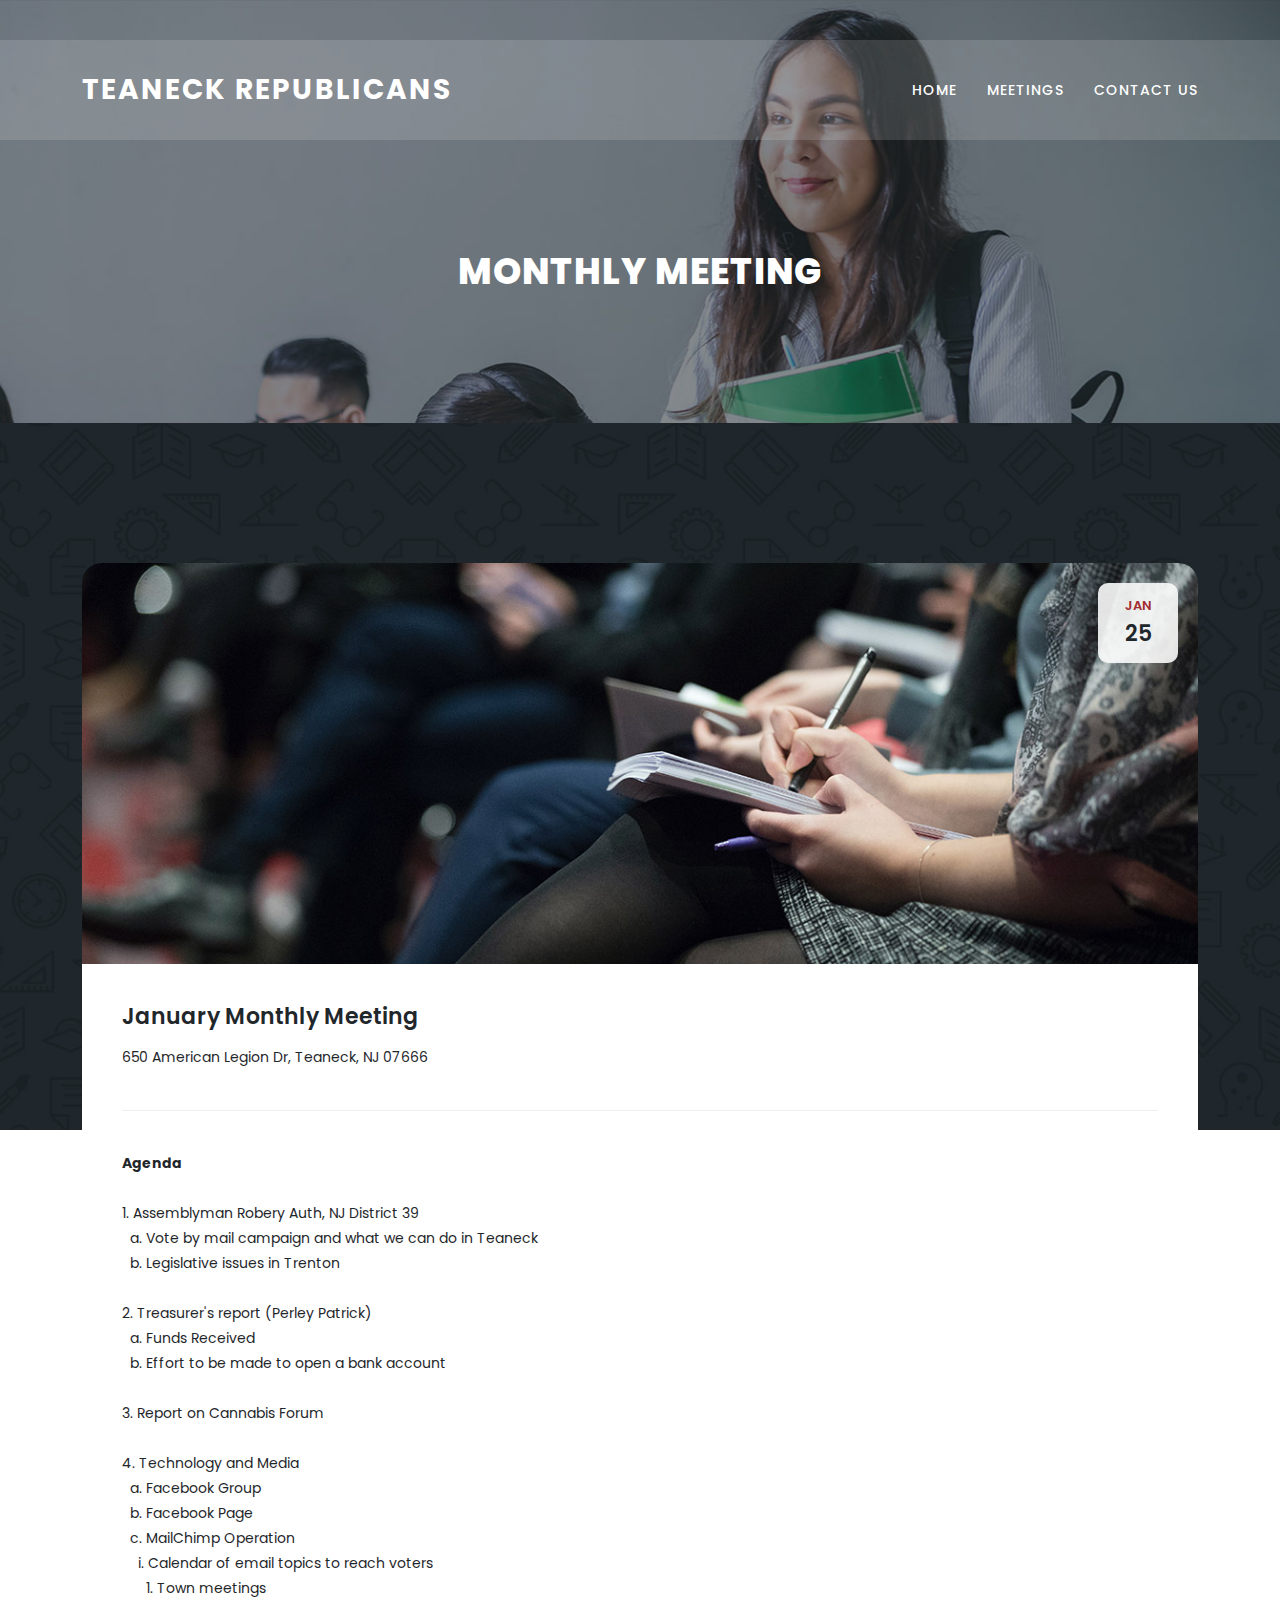
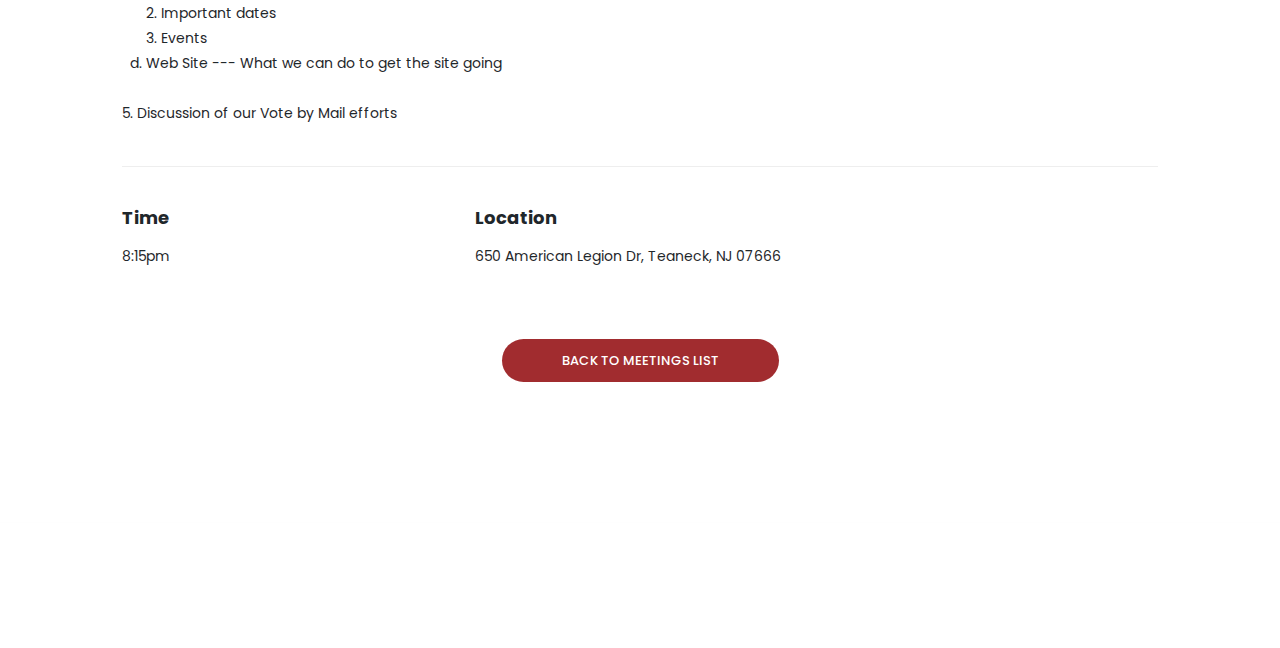
==== meeting-details.html @ bc79cfea "Base Meeting Website - missed files" ====
<!DOCTYPE html>
<html lang="en">

<head>

  <meta charset="utf-8">
  <meta name="viewport" content="width=device-width, initial-scale=1, shrink-to-fit=no">
  <meta name="description" content="">
  <meta name="author" content="Teaneck Republicans">
  <link href="https://fonts.googleapis.com/css?family=Poppins:100,200,300,400,500,600,700,800,900" rel="stylesheet">

  <title>Monthly Meeting - Teaneck Republicans</title>
  <link rel="icon" type="image/x-icon" href="assets/images/favicon.ico">
  <!-- Bootstrap core CSS -->
  <link href="vendor/bootstrap/css/bootstrap.min.css" rel="stylesheet">


  <!-- Additional CSS Files -->
  <link rel="stylesheet" href="assets/css/fontawesome.css">
  <link rel="stylesheet" href="assets/css/templatemo-edu-meeting.css">
  <link rel="stylesheet" href="assets/css/owl.css">
  <link rel="stylesheet" href="assets/css/lightbox.css">
  <!--

TemplateMo 569 Edu Meeting

https://templatemo.com/tm-569-edu-meeting

-->
</head>

<body>

    <!-- ***** Header Area Start ***** -->
    <header class="header-area header-sticky">
      <div class="container">
          <div class="row">
              <div class="col-12">
                  <nav class="main-nav">
                      <!-- ***** Logo Start ***** -->
                      <a href="index.html" class="logo">
                          Teaneck Republicans
                      </a>
                      <!-- ***** Logo End ***** -->
                      <!-- ***** Menu Start ***** -->
                      <ul class="nav">
                        <li><a href="index.html">Home</a></li>
                        <li><a href="meetings.html">Meetings</a></li>
                          <!-- <li class="scroll-to-section"><a href="#apply">Apply Now</a></li> -->
                          <!-- <li class="has-sub">
                              <a href="javascript:void(0)">Pages</a>
                              <ul class="sub-menu">
                                  <li><a href="meetings.html">Upcoming Meetings</a></li>
                                  <li><a href="meeting-details.html">Meeting Details</a></li>
                              </ul>
                          </li> -->
                          <!-- <li class="scroll-to-section"><a href="#courses">Courses</a></li>  -->
                          <li><a href="index.html#contact">Contact Us</a></li> 
                      </ul>        
                      <a class='menu-trigger'>
                          <span>Menu</span>
                      </a>
                      <!-- ***** Menu End ***** -->
                  </nav>
              </div>
          </div>
      </div>
  </header>
  <!-- ***** Header Area End ***** -->

  <section class="heading-page header-text" id="top">
    <div class="container">
      <div class="row">
        <div class="col-lg-12">
          <!-- <h6>Get all details</h6> -->
          <h2>Monthly Meeting</h2>
        </div>
      </div>
    </div>
  </section>

  <section class="meetings-page" id="meetings">
    <div class="container">
      <div class="row">
        <div class="col-lg-12">
          <div class="row">
            <div class="col-lg-12">
              <div class="meeting-single-item">
                <div class="thumb">
                  <!-- <div class="price">
                    <span>$14.00</span>
                  </div> -->
                  <div class="date">
                    <h6>Jan <span>25</span></h6>
                  </div>
                  <a href="meeting-details.html"><img src="assets/images/single-meeting.jpg" alt=""></a>
                </div>
                <div class="down-content">
                  <a href="meeting-details.html">
                    <h4>January Monthly Meeting</h4>
                  </a>
                  <p>650 American Legion Dr, Teaneck, NJ 07666</p>
                  <p class="description">
                    <b>Agenda</b>
                    <br/>
                    <br/>1. Assemblyman Robery Auth, NJ District 39
                    <br/>&nbsp;&nbsp;a. Vote by mail campaign and what we can do in Teaneck
                    <br/>&nbsp;&nbsp;b. Legislative issues in Trenton
                    <br/>
                    <br/>2. Treasurer's report (Perley Patrick)
                    <br/>&nbsp;&nbsp;a. Funds Received
                    <br/>&nbsp;&nbsp;b. Effort to be made to open a bank account
                    <br/>
                    <br/>3. Report on Cannabis Forum
                    <br/>
                    <br/>4. Technology and Media
                    <br/>&nbsp;&nbsp;a. Facebook Group
                    <br/>&nbsp;&nbsp;b. Facebook Page
                    <br/>&nbsp;&nbsp;c. MailChimp Operation
                    <br/>&nbsp;&nbsp;&nbsp;&nbsp;i. Calendar of email topics to reach voters
                    <br/>&nbsp;&nbsp;&nbsp;&nbsp;&nbsp;&nbsp;1. Town meetings
                    <br/>&nbsp;&nbsp;&nbsp;&nbsp;&nbsp;&nbsp;2. Important dates
                    <br/>&nbsp;&nbsp;&nbsp;&nbsp;&nbsp;&nbsp;3. Events
                    <br/>&nbsp;&nbsp;d. Web Site --- What we can do to get the site going
                    <br/>
                    <br/>5. Discussion of our Vote by Mail efforts
                  </p>
                  <div class="row">
                    <div class="col-lg-4">
                      <div class="hours">
                        <h5>Time</h5>
                        <p>8:15pm</p>
                      </div>
                    </div>
                    <div class="col-lg-4">
                      <div class="location">
                        <h5>Location</h5>
                        <p>650 American Legion Dr, Teaneck, NJ 07666</p>
                      </div>
                    </div>
                    <!-- <div class="col-lg-4">
                      <div class="book now">
                        <h5>Book Now</h5>
                        <p>010-020-0340<br>090-080-0760</p>
                      </div>
                    </div> -->
                    <!-- <div class="col-lg-12">
                      <div class="share">
                        <h5>Share:</h5>
                        <ul>
                          <li><a href="#">Facebook</a>,</li>
                          <li><a href="#">Twitter</a>,</li>
                          <li><a href="#">Linkedin</a>,</li>
                          <li><a href="#">Behance</a></li>
                        </ul>
                      </div>
                    </div> -->
                  </div>
                </div>
              </div>
            </div>
            <div class="col-lg-12">
              <div class="main-button-red">
                <a href="meetings.html">Back To Meetings List</a>
              </div>
            </div>
          </div>
        </div>
      </div>
    </div>
    <div class="footer">
      <p>Copyright © 2022 Teaneck Republican Municipal Committee, All Rights Reserved.</p>
    </div>
  </section>


  <!-- Scripts -->
  <!-- Bootstrap core JavaScript -->
  <script src="vendor/jquery/jquery.min.js"></script>
  <script src="vendor/bootstrap/js/bootstrap.bundle.min.js"></script>

  <script src="assets/js/isotope.min.js"></script>
  <script src="assets/js/owl-carousel.js"></script>
  <script src="assets/js/lightbox.js"></script>
  <script src="assets/js/tabs.js"></script>
  <script src="assets/js/video.js"></script>
  <script src="assets/js/slick-slider.js"></script>
  <script src="assets/js/custom.js"></script>
  <script>
    //according to loftblog tut
    $('.nav li:first').addClass('active');

    var showSection = function showSection(section, isAnimate) {
      var
        direction = section.replace(/#/, ''),
        reqSection = $('.section').filter('[data-section="' + direction + '"]'),
        reqSectionPos = reqSection.offset().top - 0;

      if (isAnimate) {
        $('body, html').animate({
          scrollTop: reqSectionPos
        },
          800);
      } else {
        $('body, html').scrollTop(reqSectionPos);
      }

    };

    var checkSection = function checkSection() {
      $('.section').each(function () {
        var
          $this = $(this),
          topEdge = $this.offset().top - 80,
          bottomEdge = topEdge + $this.height(),
          wScroll = $(window).scrollTop();
        if (topEdge < wScroll && bottomEdge > wScroll) {
          var
            currentId = $this.data('section'),
            reqLink = $('a').filter('[href*=\\#' + currentId + ']');
          reqLink.closest('li').addClass('active').
            siblings().removeClass('active');
        }
      });
    };

    $('.main-menu, .responsive-menu, .scroll-to-section').on('click', 'a', function (e) {
      e.preventDefault();
      showSection($(this).attr('href'), true);
    });

    $(window).scroll(function () {
      checkSection();
    });
  </script>
</body>


</body>

</html>
---- assets/css/templatemo-edu-meeting.css ----
/*

TemplateMo 569 Edu Meeting

https://templatemo.com/tm-569-edu-meeting

*/

/* ---------------------------------------------
Table of contents
------------------------------------------------
01. font & reset css
02. reset
03. global styles
04. header
05. banner
06. features
07. testimonials
08. contact
09. footer
10. preloader
11. search
12. portfolio

--------------------------------------------- */
/* 
---------------------------------------------
font & reset css
--------------------------------------------- 
*/
@import url("https://fonts.googleapis.com/css?family=Poppins:100,200,300,400,500,600,700,800,900");
/* 
---------------------------------------------
reset
--------------------------------------------- 
*/
html, body, div, span, applet, object, iframe, h1, h2, h3, h4, h5, h6, p, blockquote, div
pre, a, abbr, acronym, address, big, cite, code, del, dfn, em, font, img, ins, kbd, q,
s, samp, small, strike, strong, sub, sup, tt, var, b, u, i, center, dl, dt, dd, ol, ul, li,
figure, header, nav, section, article, aside, footer, figcaption {
  margin: 0;
  padding: 0;
  border: 0;
  outline: 0;
}

.clearfix:after {
  content: ".";
  display: block;
  clear: both;
  visibility: hidden;
  line-height: 0;
  height: 0;
}

.clearfix {
  display: inline-block;
}

html[xmlns] .clearfix {
  display: block;
}

* html .clearfix {
  height: 1%;
}

ul, li {
  padding: 0;
  margin: 0;
  list-style: none;
}

header, nav, section, article, aside, footer, hgroup {
  display: block;
}

* {
  box-sizing: border-box;
}

html, body {
  font-family: 'Poppins', sans-serif;
  font-weight: 400;
  background-color: #fff;
  font-size: 16px;
  -ms-text-size-adjust: 100%;
  -webkit-font-smoothing: antialiased;
  -moz-osx-font-smoothing: grayscale;
}

a {
  text-decoration: none !important;
  color: #3CF;
}

a:hover {
	color: #FC3;
}

h1, h2, h3, h4, h5, h6 {
  margin-top: 0px;
  margin-bottom: 0px;
}

ul {
  margin-bottom: 0px;
}

p {
  font-size: 14px;
  line-height: 25px;
  color: #2a2a2a;
}

img {
  width: 100%;
  overflow: hidden;
}

/* 
---------------------------------------------
global styles
--------------------------------------------- 
*/
html,
body {
  background: #fff;
  font-family: 'Poppins', sans-serif;
}

::selection {
  background: #f5a425;
  color: #fff;
}

::-moz-selection {
  background: #f5a425;
  color: #fff;
}

@media (max-width: 991px) {
  html, body {
    overflow-x: hidden;
  }
  .mobile-top-fix {
    margin-top: 30px;
    margin-bottom: 0px;
  }
  .mobile-bottom-fix {
    margin-bottom: 30px;
  }
  .mobile-bottom-fix-big {
    margin-bottom: 60px;
  }
}

.main-button-red a {
  font-size: 13px;
  color: #fff;
  background-color: #a12c2f;
  padding: 12px 30px;
  display: inline-block;
  border-radius: 22px;
  font-weight: 500;
  text-transform: uppercase;
  transition: all .3s;
}

.main-button-red a:hover {
  opacity: 0.9;
}

.main-button-yellow a {
  font-size: 13px;
  color: #fff;
  background-color: #f5a425;
  padding: 12px 30px;
  display: inline-block;
  border-radius: 22px;
  font-weight: 500;
  text-transform: uppercase;
  transition: all .3s;
}

.main-button-yellow a:hover {
  opacity: 0.9;
}

.section-heading h2 {
  line-height: 40px;
  margin-top: 0px;
  margin-bottom: 50px; 
  padding-bottom: 20px;
  border-bottom: 1px solid rgba(250,250,250,0.15);
  font-size: 22px;
  font-weight: 700;
  text-transform: uppercase;
  color: #fff;
}


/* 
---------------------------------------------
header
--------------------------------------------- 
*/

.sub-header {
  background-color: #1f272b;
  position: relative;
  z-index: 1111;
}

.sub-header .left-content p {
  color: #fff;
  padding: 8px 0px;
  font-size: 13px;
}

.sub-header .right-icons {
  text-align: right;
  padding: 8px 0px;
}

.sub-header .right-icons ul li {
  display: inline-block;
  margin-left: 15px;
}

.sub-header .right-icons ul li a {
  color: #fff;
  font-size: 14px;
  transition: all .3s;
}

.sub-header .right-icons ul li a:hover {
  color: #f5a425;
}

.sub-header .left-content p em {
   font-style: normal;
   color: #f5a425;
}

.background-header {
  background-color: #fff!important;
  height: 80px!important;
  position: fixed!important;
  top: 0!important;
  left: 0;
  right: 0;
  box-shadow: 0px 0px 10px rgba(0,0,0,0.15)!important;
}

.background-header .main-nav .nav li a {
  color: #1e1e1e!important;
}

.background-header .logo,
.background-header .main-nav .nav li a {
  color: #1e1e1e!important;
}

.background-header .main-nav .nav li:hover a {
  color: #fb5849!important;
}

.background-header .nav li a.active {
  color: #fb5849!important;
}

.header-area {
  background-color: rgba(250,250,250,0.15);
  position: absolute;
  top: 40px;
  left: 0;
  right: 0;
  z-index: 100;
  -webkit-transition: all .5s ease 0s;
  -moz-transition: all .5s ease 0s;
  -o-transition: all .5s ease 0s;
  transition: all .5s ease 0s;
}

.header-area .main-nav {
  min-height: 80px;
  background: transparent;
}

.header-area .main-nav .logo {
  line-height: 100px;
  color: #fff;
  font-size: 28px;
  font-weight: 700;
  text-transform: uppercase;
  letter-spacing: 2px;
  float: left;
  -webkit-transition: all 0.3s ease 0s;
  -moz-transition: all 0.3s ease 0s;
  -o-transition: all 0.3s ease 0s;
  transition: all 0.3s ease 0s;
}

.background-header .main-nav .logo {
  line-height: 75px;
}

.background-header .nav {
  margin-top: 20px !important;
}

.header-area .main-nav .nav {
  float: right;
  margin-top: 30px;
  margin-right: 0px;
  background-color: transparent;
  -webkit-transition: all 0.3s ease 0s;
  -moz-transition: all 0.3s ease 0s;
  -o-transition: all 0.3s ease 0s;
  transition: all 0.3s ease 0s;
  position: relative;
  z-index: 999;
}

.header-area .main-nav .nav li {
  padding-left: 15px;
  padding-right: 15px;
}

.header-area .main-nav .nav li:last-child {
  padding-right: 0px;
}

.header-area .main-nav .nav li a {
  display: block;
  font-weight: 500;
  font-size: 14px;
  text-transform: uppercase;
  color: #fff;
  -webkit-transition: all 0.3s ease 0s;
  -moz-transition: all 0.3s ease 0s;
  -o-transition: all 0.3s ease 0s;
  transition: all 0.3s ease 0s;
  height: 40px;
  line-height: 40px;
  border: transparent;
  letter-spacing: 1px;
}

.header-area .main-nav .nav li:hover a,
.header-area .main-nav .nav li a.active {
  color: #f5a425!important;
}

.background-header .main-nav .nav li:hover a,
.background-header .main-nav .nav li a.active {
  color: #f5a425!important;
  opacity: 1;
}

.header-area .main-nav .nav li.has-sub {
  position: relative;
  padding-right: 15px;
}

.header-area .main-nav .nav li.has-sub:after {
  font-family: FontAwesome;
  content: "\f107";
  font-size: 12px;
  color: #fff;
  position: absolute;
  right: 5px;
  top: 12px;
}

.background-header .main-nav .nav li.has-sub:after {
  color: #1e1e1e;
}

.header-area .main-nav .nav li.has-sub ul.sub-menu {
  position: absolute;
  width: 200px;
  box-shadow: 0 2px 28px 0 rgba(0, 0, 0, 0.06);
  overflow: hidden;
  top: 40px;
  opacity: 0;
  transition: all .3s;
  transform: translateY(+2em);
  visibility: hidden;
  z-index: -1;
}

.header-area .main-nav .nav li.has-sub ul.sub-menu li {
  margin-left: 0px;
  padding-left: 0px;
  padding-right: 0px;
}

.header-area .main-nav .nav li.has-sub ul.sub-menu li a {
  opacity: 1;
  display: block;
  background: #f7f7f7;
  color: #2a2a2a!important;
  padding-left: 20px;
  height: 40px;
  line-height: 40px;
  -webkit-transition: all 0.3s ease 0s;
  -moz-transition: all 0.3s ease 0s;
  -o-transition: all 0.3s ease 0s;
  transition: all 0.3s ease 0s;
  position: relative;
  font-size: 13px;
  font-weight: 400;
  border-bottom: 1px solid #eee;
}

.header-area .main-nav .nav li.has-sub ul li a:hover {
  background: #fff;
  color: #f5a425!important;
  padding-left: 25px;
}

.header-area .main-nav .nav li.has-sub ul li a:hover:before {
  width: 3px;
}

.header-area .main-nav .nav li.has-sub:hover ul.sub-menu {
  visibility: visible;
  opacity: 1;
  z-index: 1;
  transform: translateY(0%);
  transition-delay: 0s, 0s, 0.3s;
}

.header-area .main-nav .menu-trigger {
  cursor: pointer;
  display: block;
  position: absolute;
  top: 33px;
  width: 32px;
  height: 40px;
  text-indent: -9999em;
  z-index: 99;
  right: 40px;
  display: none;
}

.background-header .main-nav .menu-trigger {
  top: 23px;
}

.header-area .main-nav .menu-trigger span,
.header-area .main-nav .menu-trigger span:before,
.header-area .main-nav .menu-trigger span:after {
  -moz-transition: all 0.4s;
  -o-transition: all 0.4s;
  -webkit-transition: all 0.4s;
  transition: all 0.4s;
  background-color: #1e1e1e;
  display: block;
  position: absolute;
  width: 30px;
  height: 2px;
  left: 0;
}

.background-header .main-nav .menu-trigger span,
.background-header .main-nav .menu-trigger span:before,
.background-header .main-nav .menu-trigger span:after {
  background-color: #1e1e1e;
}

.header-area .main-nav .menu-trigger span:before,
.header-area .main-nav .menu-trigger span:after {
  -moz-transition: all 0.4s;
  -o-transition: all 0.4s;
  -webkit-transition: all 0.4s;
  transition: all 0.4s;
  background-color: #1e1e1e;
  display: block;
  position: absolute;
  width: 30px;
  height: 2px;
  left: 0;
  width: 75%;
}

.background-header .main-nav .menu-trigger span:before,
.background-header .main-nav .menu-trigger span:after {
  background-color: #1e1e1e;
}

.header-area .main-nav .menu-trigger span:before,
.header-area .main-nav .menu-trigger span:after {
  content: "";
}

.header-area .main-nav .menu-trigger span {
  top: 16px;
}

.header-area .main-nav .menu-trigger span:before {
  -moz-transform-origin: 33% 100%;
  -ms-transform-origin: 33% 100%;
  -webkit-transform-origin: 33% 100%;
  transform-origin: 33% 100%;
  top: -10px;
  z-index: 10;
}

.header-area .main-nav .menu-trigger span:after {
  -moz-transform-origin: 33% 0;
  -ms-transform-origin: 33% 0;
  -webkit-transform-origin: 33% 0;
  transform-origin: 33% 0;
  top: 10px;
}

.header-area .main-nav .menu-trigger.active span,
.header-area .main-nav .menu-trigger.active span:before,
.header-area .main-nav .menu-trigger.active span:after {
  background-color: transparent;
  width: 100%;
}

.header-area .main-nav .menu-trigger.active span:before {
  -moz-transform: translateY(6px) translateX(1px) rotate(45deg);
  -ms-transform: translateY(6px) translateX(1px) rotate(45deg);
  -webkit-transform: translateY(6px) translateX(1px) rotate(45deg);
  transform: translateY(6px) translateX(1px) rotate(45deg);
  background-color: #1e1e1e;
}

.background-header .main-nav .menu-trigger.active span:before {
  background-color: #1e1e1e;
}

.header-area .main-nav .menu-trigger.active span:after {
  -moz-transform: translateY(-6px) translateX(1px) rotate(-45deg);
  -ms-transform: translateY(-6px) translateX(1px) rotate(-45deg);
  -webkit-transform: translateY(-6px) translateX(1px) rotate(-45deg);
  transform: translateY(-6px) translateX(1px) rotate(-45deg);
  background-color: #1e1e1e;
}

.background-header .main-nav .menu-trigger.active span:after {
  background-color: #1e1e1e;
}

.header-area.header-sticky {
  min-height: 80px;
}

.header-area .nav {
  margin-top: 30px;
}

.header-area.header-sticky .nav li a.active {
  color: #f5a425;
}

@media (max-width: 1200px) {
  .header-area .main-nav .nav li {
    padding-left: 7px;
    padding-right: 7px;
  }
  .header-area .main-nav:before {
    display: none;
  }
}

@media (max-width: 767px) {
  .header-area .main-nav .logo {
    color: #1e1e1e;
  }
  .header-area.header-sticky .nav li a:hover,
  .header-area.header-sticky .nav li a.active {
    color: #f5a425!important;
    opacity: 1;
  }
  .header-area.header-sticky .nav li.search-icon a {
    width: 100%;
  }
  .header-area {
    background-color: #f7f7f7;
    padding: 0px 15px;
    height: 100px;
    box-shadow: none;
    text-align: center;
  }
  .header-area .container {
    padding: 0px;
  }
  .header-area .logo {
    margin-left: 30px;
  }
  .header-area .menu-trigger {
    display: block !important;
  }
  .header-area .main-nav {
    overflow: hidden;
  }
  .header-area .main-nav .nav {
    float: none;
    width: 100%;
    display: none;
    -webkit-transition: all 0s ease 0s;
    -moz-transition: all 0s ease 0s;
    -o-transition: all 0s ease 0s;
    transition: all 0s ease 0s;
    margin-left: 0px;
  }
  .header-area .main-nav .nav li:first-child {
    border-top: 1px solid #eee;
  }
  .header-area.header-sticky .nav {
    margin-top: 100px !important;
  }
  .header-area .main-nav .nav li {
    width: 100%;
    background: #fff;
    border-bottom: 1px solid #eee;
    padding-left: 0px !important;
    padding-right: 0px !important;
  }
  .header-area .main-nav .nav li a {
    height: 50px !important;
    line-height: 50px !important;
    padding: 0px !important;
    border: none !important;
    background: #f7f7f7 !important;
    color: #191a20 !important;
  }
  .header-area .main-nav .nav li a:hover {
    background: #eee !important;
    color: #f5a425!important;
  }
  .header-area .main-nav .nav li.has-sub ul.sub-menu {
    position: relative;
    visibility: inherit;
    opacity: 1;
    z-index: 1;
    transform: translateY(0%);
    top: 0px;
    width: 100%;
    box-shadow: none;
    height: 0px;
    transition: all 0s;
  }
  .header-area .main-nav .nav li.submenu ul li a {
    font-size: 12px;
    font-weight: 400;
  }
  .header-area .main-nav .nav li.submenu ul li a:hover:before {
    width: 0px;
  }
  .header-area .main-nav .nav li.has-sub ul.sub-menu {
    height: auto;
  }
  .header-area .main-nav .nav li.has-sub:after {
    color: #3B566E;
    right: 30px;
    font-size: 14px;
    top: 15px;
  }
  .header-area .main-nav .nav li.submenu:hover ul, .header-area .main-nav .nav li.submenu:focus ul {
    height: 0px;
  }
}

@media (min-width: 767px) {
  .header-area .main-nav .nav {
    display: flex !important;
  }
}


/* 
---------------------------------------------
banner
--------------------------------------------- 
*/

.main-banner {
  position: relative;
  max-height: 100%;
  overflow: hidden;
  margin-bottom: -7px;
}

#bg-video {
    min-width: 100%;
    min-height: 100vh;
    max-width: 100%;
    max-height: 100vh;
    object-fit: cover;
    z-index: -1;
}

#bg-video::-webkit-media-controls {
    display: none !important;
}

.video-overlay {
    position: absolute;
    background-color: rgba(31,39,43,0.75);
    top: 0;
    left: 0;
    bottom: 0;
    right: 0;
    width: 100%;
}

.main-banner .caption {
  position: absolute;
  top: 50%;
  transform: translateY(-50%);
}

.main-banner .caption h6 {
  margin-top: 0px;
  font-size: 15px;
  text-transform: uppercase;
  font-weight: 600;
  color: #fff;
  letter-spacing: 1px;
}

.main-banner .caption h2 {
  margin-top: 20px;
  margin-bottom: 20px;
  font-size: 36px;
  text-transform: uppercase;
  font-weight: 800;
  color: #fff;
  letter-spacing: 1px;
}

.main-banner .caption h2 em {
  font-style: normal;
  color: #f5a425;
  font-weight: 900;
}

.main-banner .caption p {
  color: #fff;
  font-size: 14px;
  max-width: 570px;
}

.main-banner .caption .main-button-red {
  margin-top: 30px;
}

@media screen and (max-width: 767px) {

  .main-banner .caption h6 {
    font-weight: 500;
  }

  .main-banner .caption h2 {
    font-size: 36px;
  }

}


/*
---------------------------------------------
services
---------------------------------------------
*/

.services {
  margin-top: -135px;
  position: absolute;
  width: 100%;
}

.services .item {
  background-image: url(../images/service-item-bg.jpg);
  background-repeat: no-repeat;
  background-size: cover;
  background-position: center center;
  border-radius: 20px;
  text-align: center;
  color: #fff;
  padding: 40px;
}

.services .item .icon {
  max-width: 60px;
  margin: 0 auto;
}

.services .item h4 {
  margin-top: 25px;
  margin-bottom: 15px;
  font-size: 18px;
  font-weight: 600;
}

.services .item p {
  color: #fff;
  font-size: 13px;
}

.services .owl-nav {
  display: inline-block !important;
  text-align: center;
  position: absolute;
  width: 100%;
  top: 50%;
  transform: translateY(-25px);
}
    
.services .owl-nav .owl-prev{
  margin-right: 10px;
  outline: none;
  position: absolute;
  left: -80px;
}

.services .owl-nav .owl-prev span,
.services .owl-nav .owl-next span {
  opacity: 0;
}

.services .owl-nav .owl-prev:before {
  display: inline-block;
  font-family: 'FontAwesome';
  color: #1e1e1e;
  font-size: 25px;
  font-weight: 700;
  content: '\f104';
  background-color: #fff;
  width: 50px;
  height: 50px;
  border-radius: 50%;
  line-height: 50px;
}

.services .owl-nav .owl-prev {
  opacity: 1;
  transition: all .5s;
}

.services .owl-nav .owl-prev:hover {
  opacity: 0.9;
}

.services .owl-nav .owl-next {
  opacity: 1;
  transition: all .5s;
}

.services .owl-nav .owl-next:hover {
  opacity: 0.9;
}

.services .owl-nav .owl-next{
  margin-left: 10px;
  outline: none;
  position: absolute;
  right: -85px;
}

.services .owl-nav .owl-next:before {
  display: inline-block;
  font-family: 'FontAwesome';
  color: #1e1e1e;
  font-size: 25px;
  font-weight: 700;
  content: '\f105';
  background-color: #fff;
  width: 50px;
  height: 50px;
  border-radius: 50%;
  line-height: 50px;
}


/*
---------------------------------------------
upcoming meetings
---------------------------------------------
*/

section.upcoming-meetings {
  background-image: url(../images/meetings-bg.jpg);
  background-position: center center;
  background-attachment: fixed;
  background-repeat: no-repeat;
  background-size: cover;
  padding-top: 230px;
  padding-bottom: 110px;
}

section.upcoming-meetings .section-heading {
  text-align: center;
}

section.upcoming-meetings .categories {
  background-color: #fff;
  border-radius: 20px;
  padding: 40px;
  margin-right: 45px;
}

section.upcoming-meetings .categories h4 {
  font-size: 18px;
  font-weight: 600;
  color: #1f272b;
  margin-bottom: 30px;
  padding-bottom: 20px;
  border-bottom: 1px solid #eee;
}

section.upcoming-meetings .categories ul li {
  display: inline-block;
  margin-bottom: 15px;
}

section.upcoming-meetings .categories ul li a {
  font-size: 15px;
  color: #1f272b;
  font-weight: 500;
  transition: all .3s;
}

section.upcoming-meetings .categories ul li a:hover {
  color: #a12c2f;
}

section.upcoming-meetings .categories .main-button-red {
  border-top: 1px solid #eee;
  padding-top: 30px;
  margin-top: 15px;
}

section.upcoming-meetings .categories .main-button-red a {
  width: 100%;
  text-align: center;
}

.meeting-item {
  margin-bottom: 30px;
}

.meeting-item .thumb {
  position: relative;
}

.meeting-item .thumb img {
  border-top-right-radius: 20px;
  border-top-left-radius: 20px;
}

.meeting-item .thumb .price {
  position: absolute;
  left: 20px;
  top: 20px;
}

.meeting-item .thumb .price span {
  font-size: 16px;
  color: #1f272b;
  font-weight: 600;
  background-color: rgba(250,250,250,0.9);
  padding: 7px 12px;
  border-radius: 10px;
}

.meeting-item .down-content {
  background-color: #fff;
  padding: 30px;
  border-bottom-right-radius: 20px;
  border-bottom-left-radius: 20px;
}

.meeting-item .down-content .date {
  float: left;
  text-align: center;
  display: inline-block;
  margin-right: 20px;
}

.meeting-item .down-content .date h6 {
  font-size: 13px;
  text-transform: uppercase;
  font-weight: 600;
  color: #a12c2f;
}

.meeting-item .down-content .date span {
  display: block;
  color: #1f272b;
  font-size: 22px;
  margin-top: 7px;
}

.meeting-item .down-content h4 {
  font-size: 18px;
  color: #1f272b;
  font-weight: 600;
  display: inline-block;
  margin-bottom: 15px;
}

.meeting-item .down-content p {
  margin-left: 50px;
  color: #1f272b;
  font-size: 14px;
}



/*
---------------------------------------------
apply now
---------------------------------------------
*/

section.apply-now {
  position: relative;
  background-image: url(../images/us-vote-pin.jpg);
  background-position: center center;
  background-attachment: fixed;
  background-repeat: no-repeat;
  background-size: cover;
  padding: 140px 0px;
}

.bg-overlay {
  position: absolute;
  width: 100%;
  height: 100%;
  top: 0;
  background: rgba(31,39,43,0.75);
  z-index: 0;
}

section.apply-now .container {
  position: relative;
  z-index: 1;
}

section.apply-now .item {
  background-color: rgba(250,250,250,0.15);
  padding: 40px;
  margin-bottom: 30px;
}

section.apply-now .item h3 {
  color: #fff;
  text-transform: uppercase;
  font-size: 24px;
  font-weight: 700;
  margin-bottom: 20px;
}

section.apply-now .item p {
  color: #fff;
  margin-bottom: 20px;
}

.accordions {
  border-radius: 20px;
  padding: 40px;
  background-color: #fff;
  margin-left: 45px;
}
.accordions .accordion {
  border-bottom: 1px solid #eee;
}
.accordions .last-accordion {
  border-bottom: none;
}
.accordion-head {
  padding: 20px;  
  font-size: 18px;
  font-weight: 700;
  color: #1f272b;
  cursor: pointer;
  transition: color 200ms ease-in-out;
  border-bottom: 1px solid #fff;
}

.apply-now-attribution {
  position: absolute;
  bottom: 0;
  z-index: 1;
}

@media screen and (min-width: 768px) {
  .accordion-head {
    padding: 1rem;
    font-size: 1.2rem;
  }
}
.accordion-head .icon {
  float: right;
  transition: transform 200ms ease-in-out;
}
.accordion-head.is-open {
  color: #f5a425;
  border-bottom: none;
}
.accordion-head.is-open .icon {
  transform: rotate(45deg);
}
.accordion-body {
  overflow: hidden;
  height: 0;
  transition: height 300ms ease-in-out;
  border-bottom: 1px solid #fff;
}
.accordion-body > .content {
  padding: 20px;
  padding-top: 0;
}


/* 
---------------------------------------------
courses
--------------------------------------------- 
*/

section.our-courses {
  background-image: url(../images/meetings-bg.jpg);
  background-position: center center;
  background-attachment: fixed;
  background-repeat: no-repeat;
  background-size: cover;
  padding-top: 140px;
  padding-bottom: 130px;
}

.our-courses .item .down-content {
  background-color: #fff;
}

.our-courses .item .down-content h4 {
  padding: 25px;
  font-size: 18px;
  color: #1f272b;
  text-align: center; 
  border-bottom: 1px solid #eee;
}

.our-courses .item .down-content .info {
  padding: 25px;
}

.our-courses .item .down-content .info ul li {
  display: inline-block;
  margin-right: 1px;
}

.our-courses .item .down-content .info ul li i {
  color: #f5a425;
  font-size: 14px;
}

.our-courses .item .down-content .info span {
  color: #a12c2f;
  font-size: 15px;
  font-weight: 600;
  text-align: right;
  display: inline-block;
  width: 100%;
}

.our-courses .owl-nav {
  text-align: center;
  position: absolute;
  width: 100%;
  top: 50%;
  transform: translateY(-45px);
}

.our-courses .owl-dots {
  display: inline-block;
  text-align: center;
  width: 100%;
  margin-top: 40px;
}

.our-courses .owl-dots .owl-dot {
  transition: all .5s;
  width: 7px;
  height: 7px;
  background-color: #fff;
  margin: 0px 5px;
  border-radius: 50%;
  outline: none;
}

.our-courses .owl-dots .active {
  width: 24px;
  height: 8px;
  border-radius: 4px;
}
    
.our-courses .owl-nav .owl-prev{
  margin-right: 10px;
  outline: none;
  position: absolute;
  left: -80px;
}

.our-courses .owl-nav .owl-prev span,
.our-courses .owl-nav .owl-next span {
  opacity: 0;
}

.our-courses .owl-nav .owl-prev:before {
  display: inline-block;
  font-family: 'FontAwesome';
  color: #1e1e1e;
  font-size: 25px;
  font-weight: 700;
  content: '\f104';
  background-color: #fff;
  width: 50px;
  height: 50px;
  border-radius: 50%;
  line-height: 50px;
}

.our-courses .owl-nav .owl-prev {
  opacity: 1;
  transition: all .5s;
}

.our-courses .owl-nav .owl-prev:hover {
  opacity: 0.9;
}

.our-courses .owl-nav .owl-next {
  opacity: 1;
  transition: all .5s;
}

.our-courses .owl-nav .owl-next:hover {
  opacity: 0.9;
}

.our-courses .owl-nav .owl-next{
  margin-left: 10px;
  outline: none;
  position: absolute;
  right: -85px;
}

.our-courses .owl-nav .owl-next:before {
  display: inline-block;
  font-family: 'FontAwesome';
  color: #1e1e1e;
  font-size: 25px;
  font-weight: 700;
  content: '\f105';
  background-color: #fff;
  width: 50px;
  height: 50px;
  border-radius: 50%;
  line-height: 50px;
}


/*
---------------------------------------------
our facts
---------------------------------------------
*/

section.our-facts {
  background-image: url(../images/USA_flag.jpg);
  background-position: center center;
  background-attachment: fixed;
  background-repeat: no-repeat;
  background-size: cover;
  padding: 140px 0px 125px 0px;
}

section.our-facts h2 {
  font-size: 38px;
  color: #fff;
  line-height: 50px;
  font-weight: 700;
  letter-spacing: 0.5px;
  margin-bottom: 50px;
}

.count-area-content {
  text-align: center;
  background-color: rgba(250,250,250,0.15);
  border-radius: 20px;
  padding: 25px 30px 35px 30px;
  margin: 15px 0px;
}

.percentage .count-digit:after {
  content: '%';
  margin-left: 3px;
}

.count-digit {
    margin: 5px 0px;
    color: #f5a425;
    font-weight: 700;
    font-size: 36px;
}
.count-title {
    font-size: 18px;
    font-weight: 500;
    color: #fff;
    letter-spacing: 0.5px;
}

.new-students {
  margin-top: 45px;
}

section.our-facts .video {
  text-align: center;
  margin-left: 70px;
  /* background-image: url(../images/video-item-bg.jpg); */
  background-image: url(../images/trumpthumbnail.jpg);
  background-repeat: no-repeat;
  background-position: center center;
  background-size: cover;
  border-radius: 20px;
}

section.our-facts .video img {
  padding: 170px 0px;
  max-width: 56px;
}


/* 
---------------------------------------------
contact us
--------------------------------------------- 
*/

section.contact-us {
  background-image: url(../images/meetings-bg.jpg);
  background-position: center center;
  background-attachment: fixed;
  background-repeat: no-repeat;
  background-size: cover;
  padding: 140px 0px 0px 0px;
}

section.contact-us #contact {
  background-color: #fff;
  border-radius: 20px;
  padding: 40px;
}

section.contact-us #contact h2 {
  text-transform: uppercase;
  color: #1f272b;
  border-bottom: 1px solid #eee;
  margin-bottom: 40px;
  padding-bottom: 20px;
  font-size: 22px;
  font-weight: 700;
}

section.contact-us #contact input {
  width: 100%;
  height: 40px;
  border-radius: 20px;
  background-color: #f7f7f7;
  outline: none;
  border: none;
  box-shadow: none;
  font-size: 13px;
  font-weight: 500;
  color: #7a7a7a;
  padding: 0px 15px;
  margin-bottom: 30px;
}

section.contact-us #contact textarea {
  width: 100%;
  min-height: 140px;
  max-height: 180px;
  border-radius: 20px;
  background-color: #f7f7f7;
  outline: none;
  border: none;
  box-shadow: none;
  font-size: 13px;
  font-weight: 500;
  color: #7a7a7a;
  padding: 15px;
  margin-bottom: 30px;
}

section.contact-us #contact button {
  font-size: 13px;
  color: #fff;
  background-color: #a12c2f;
  padding: 12px 30px;
  display: inline-block;
  border-radius: 22px;
  font-weight: 500;
  text-transform: uppercase;
  transition: all .3s;
  border: none;
  outline: none;
}

section.contact-us #contact button:hover {
  opacity: 0.9;
}

section.contact-us .right-info {
  background-color: #a12c2f;
  border-radius: 20px;
  padding: 40px;
}

section.contact-us .right-info ul li {
  display: inline-block;
  border-bottom: 1px solid rgba(250,250,250,0.15);
  margin-bottom: 30px;
  padding-bottom: 30px;
}

section.contact-us .right-info ul li:last-child {
  margin-bottom: 0;
  padding-bottom: 0;
  border-bottom: none;
}

section.contact-us .right-info ul li h6 {
  color: #fff;
  font-size: 15px;
  font-weight: 600;
  margin-bottom: 10px;
}

section.contact-us .right-info ul li span {
  display: block;
  font-size: 18px;
  color: #fff;
  font-weight: 700;
}

.footer {
  text-align: center;
  margin-top: 140px;
  border-top: 1px solid rgba(250,250,250,0.15);
  padding: 50px 0px;
}
.footer p {
  text-transform: uppercase;
  font-size: 14px;
  color: #fff;
}

.footer p a {
  color: #f5a425;
}


/*
---------------------------------------------
heading page
---------------------------------------------
*/

section.heading-page {
  background-image: url(../images/heading-bg.jpg);
  background-position: center center;
  background-repeat: no-repeat;
  background-size: cover;
  padding-top: 230px;
  padding-bottom: 110px;
  text-align: center;
}

section.heading-page h6 {
  margin-top: 0px;
  font-size: 15px;
  text-transform: uppercase;
  font-weight: 600;
  color: #fff;
  letter-spacing: 1px;
}

section.heading-page h2 {
  margin-top: 20px;
  margin-bottom: 20px;
  font-size: 36px;
  text-transform: uppercase;
  font-weight: 800;
  color: #fff;
  letter-spacing: 1px;
}


/*
---------------------------------------------
upcoming meetings page
---------------------------------------------
*/

section.meetings-page {
  background-image: url(../images/meetings-page-bg.jpg);
  background-position: center center;
  background-attachment: fixed;
  background-repeat: no-repeat;
  background-size: cover;
  padding-top: 140px;
  padding-bottom: 0px;
}

section.meetings-page .filters {
  text-align: center;
  margin-bottom: 60px;
}

section.meetings-page .filters li {
  font-size: 13px;
  color: #a12c2f;
  background-color: #fff;
  padding: 11px 30px;
  display: inline-block;
  border-radius: 22px;
  font-weight: 600;
  text-transform: uppercase;
  transition: all .3s;
  cursor: pointer;
  margin: 0px 3px;
}

section.meetings-page .filters ul li.active,
section.meetings-page .filters ul li:hover {
  background-color: #a12c2f;
  color: #fff;
}

section.meetings-page .pagination {
  text-align: center;
  width: 100%;
  margin-top: 30px;
  display: inline-block;
}

section.meetings-page .pagination ul li {
  display: inline-block;
}

section.meetings-page .pagination ul li a {
  width: 40px;
  height: 40px;
  background-color: #fff;
  border-radius: 10px;
  color: #1f272b;
  display: inline-block;
  text-align: center;
  line-height: 40px;
  font-weight: 600;
  font-size: 15px;
  transition: all .3s;
}

section.meetings-page .main-button-red {
  text-align: center;
}

section.meetings-page .main-button-red a {
  padding: 12px 60px;
  text-align: center;
  margin-top: 30px;
}

section.meetings-page .pagination ul li.active a,
section.meetings-page .pagination ul li a:hover {
  background-color: #a12c2f;
  color: #fff;
}

.meeting-single-item .thumb {
  position: relative;
}

.meeting-single-item .thumb img {
  border-top-right-radius: 20px;
  border-top-left-radius: 20px;
}

.meeting-single-item .thumb .price {
  position: absolute;
  left: 20px;
  top: 20px;
}

.meeting-single-item .thumb .price span {
  font-size: 16px;
  color: #1f272b;
  font-weight: 600;
  background-color: rgba(250,250,250,0.9);
  padding: 7px 12px;
  border-radius: 10px;
}

.meeting-single-item .down-content {
  background-color: #fff;
  padding: 40px;
  border-bottom-right-radius: 20px;
  border-bottom-left-radius: 20px;
}

.meeting-single-item .thumb .date {
  position: absolute;
  background-color: rgba(250,250,250,0.9);
  width: 80px;
  height: 80px;
  text-align: center;
  padding: 15px 0px;
  border-radius: 10px;
  right: 20px;
  top: 20px;
}

.meeting-single-item .thumb .date h6 {
  font-size: 13px;
  text-transform: uppercase;
  font-weight: 600;
  color: #a12c2f;
}

.meeting-single-item .thumb .date span {
  display: block;
  color: #1f272b;
  font-size: 22px;
  margin-top: 7px;
}

.meeting-single-item .down-content h4 {
  font-size: 22px;
  color: #1f272b;
  font-weight: 600;
  display: inline-block;
  margin-bottom: 15px;
}

.meeting-single-item .down-content h5 {
  font-size: 18px;
  color: #1f272b;
  font-weight: 700;
  display: inline-block;
  margin-bottom: 15px;
}

.meeting-single-item .down-content p {
  color: #1f272b;
  font-size: 14px;
}

.meeting-single-item .down-content p.description {
  margin-top: 40px;
  padding-top: 40px;
  border-top: 1px solid #eee;
  margin-bottom: 40px;
  padding-bottom: 40px;
  border-bottom: 1px solid #eee;
}

.meeting-single-item .down-content .share {
  margin-top: 40px;
  padding-top: 40px;
  border-top: 1px solid #eee;
}

.meeting-single-item .down-content .share h5 {
  float: left;
  margin-right: 10px;
  margin-bottom: 0px;
}

.meeting-single-item .down-content .share ul li {
  display: inline;
}

.meeting-single-item .down-content .share ul li a {
  font-size: 14px;
  color: #1f272b;
  transition: all .3s;
}

.meeting-single-item .down-content .share ul li a:hover {
  color: #f5a425;
}

/* Meeting item column */
.templatemo-item-col {
	width: 31%;
}

@media (max-width: 992px) {
	.templatemo-item-col {
		width: 45%;
	}
}

@media (max-width: 767px) {
	.templatemo-item-col {
		width: 100%;
	}
}

/* 
---------------------------------------------
responsive
--------------------------------------------- 
*/

@media (max-width: 1300px) {
  .services .owl-nav .owl-next{
    right: -30px;
  }
  .services .owl-nav .owl-prev{
    left: -25px;
  }
  .our-courses .owl-nav .owl-next{
    right: -30px;
  }
  .our-courses .owl-nav .owl-prev{
    left: -25px;
  }
}

@media (max-width: 1200px) {
  .services .owl-nav .owl-next{
    right: -70px;
  }
  .services .owl-nav .owl-prev{
    left: -65px;
  }
  .our-courses .owl-nav .owl-next{
    right: -70px;
  }
  .our-courses .owl-nav .owl-prev{
    left: -65px;
  }
}

@media (max-width: 1085px) {
  .services .owl-nav .owl-next{
    right: -30px;
  }
  .services .owl-nav .owl-prev{
    left: -25px;
  }
  .our-courses .owl-nav .owl-next{
    right: -30px;
  }
  .our-courses .owl-nav .owl-prev{
    left: -25px;
  }
}

@media (max-width: 1005px) {
  .services .owl-nav .owl-next{
    display: none;
  }
  .services .owl-nav .owl-prev{
    display: none;
  }
  .our-courses .owl-nav .owl-next{
    display: none;
  }
  .our-courses .owl-nav .owl-prev{
    display: none;
  }
}

@media (max-width: 992px) {

  .main-banner .caption {
    top: 60%;
  }

  .main-banner .caption h2 {
    margin-top: 10px;
    margin-bottom: 10px;
    font-size: 22px;
  }

  .main-banner .caption .main-button-red {
    margin-top: 15px;
  }

  .services {
    margin-top: 60px;
  }

  section.upcoming-meetings {
    padding-top: 400px;
  }

  section.upcoming-meetings .categories {
    margin-right: 0px;
    margin-bottom: 30px;
  }

  .accordions {
    margin-left: 0px;
  }

  .new-students {
    margin-top: 15px;
  }

  section.our-facts .video {
    margin-left: 0px;
    margin-top: 15px;
  }

  section.contact-us #contact {
    margin-bottom: 30px;
  }

}

@media (max-width: 767px) {

  .sub-header .left-content p {
    display: none;
  }

  .sub-header .right-icons {
    text-align: center;
  }

  .main-nav .nav .sub-menu {
    display: none;
  }

  .header-area .main-nav .nav li ul.sub-menu li a {
    color: #1f272b;
  }

}
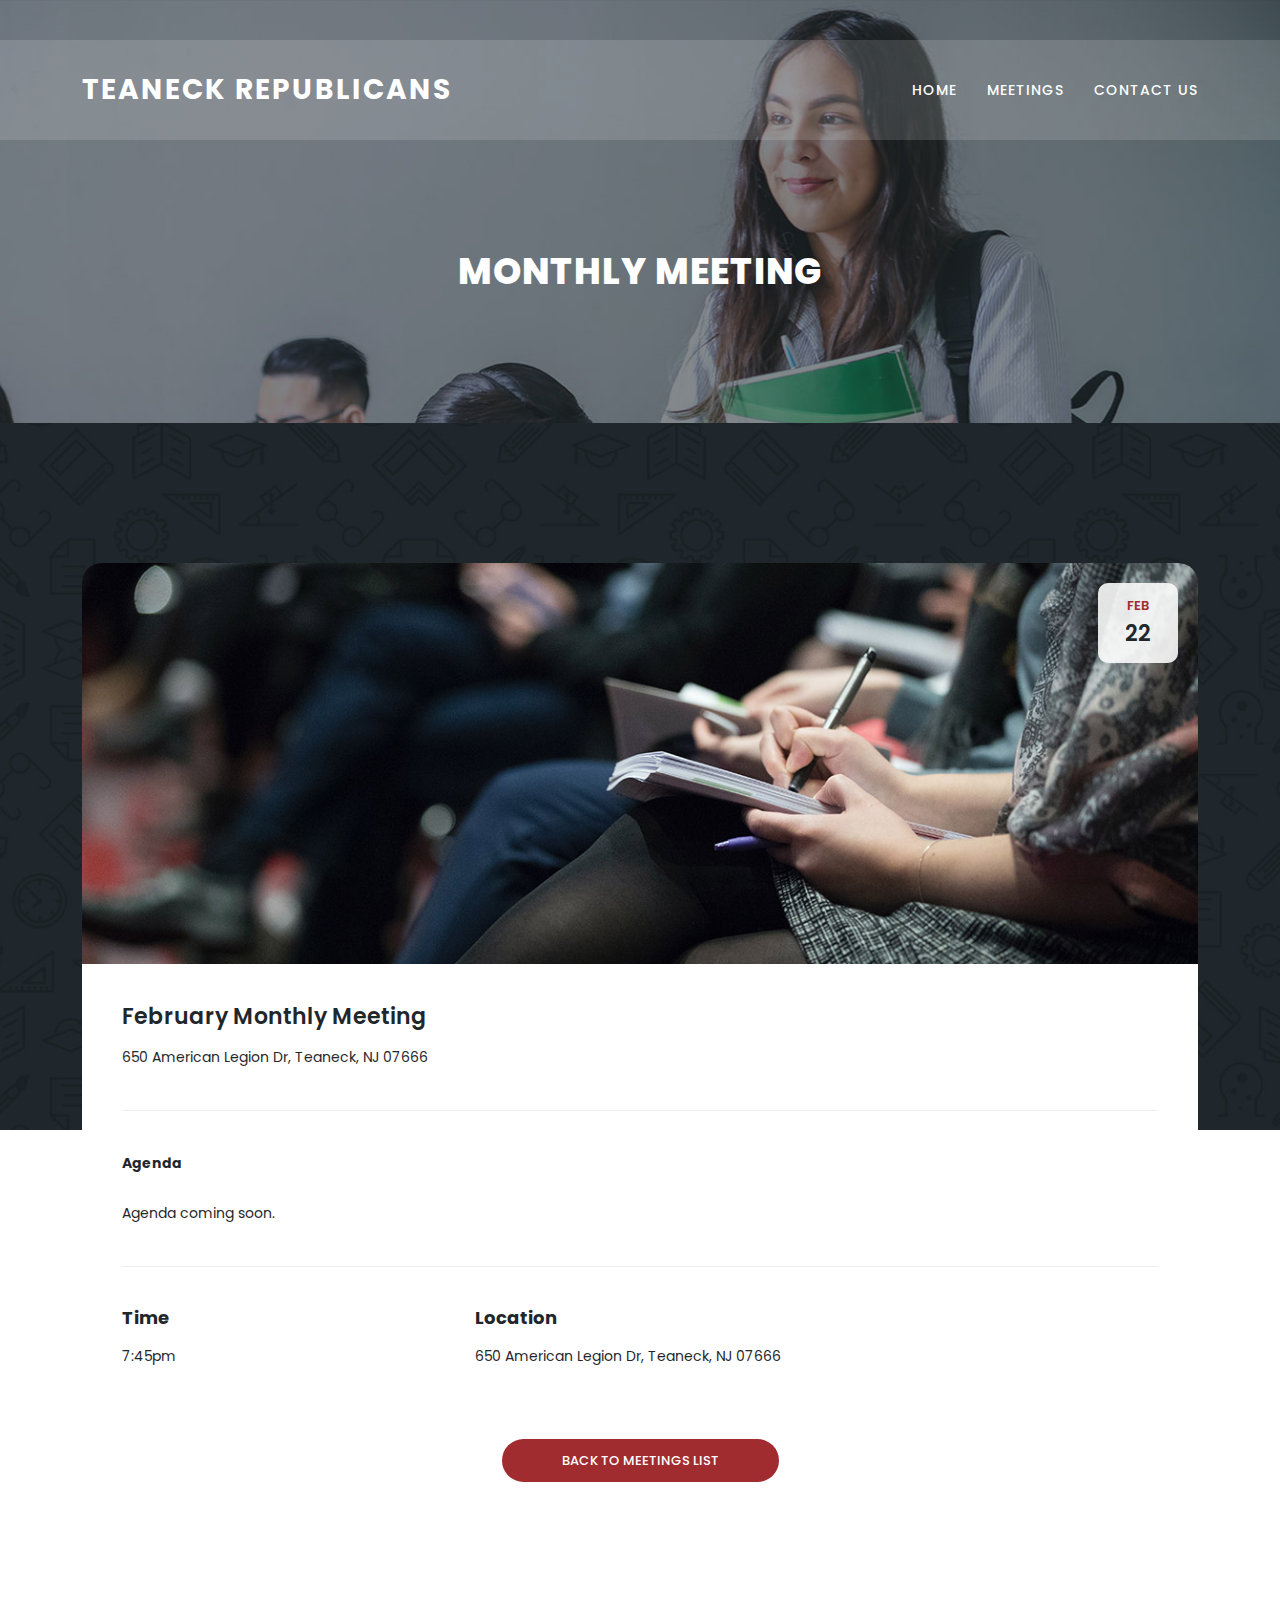
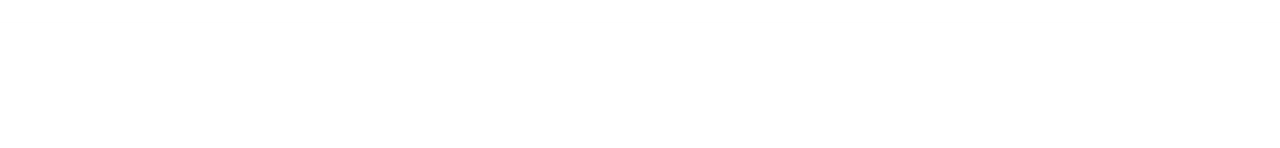
==== commit feddfa18: "Modifying for Feb meeting" ====
--- a/meeting-details.html
+++ b/meeting-details.html
@@ -91,19 +91,20 @@
                     <span>$14.00</span>
                   </div> -->
                   <div class="date">
-                    <h6>Jan <span>25</span></h6>
+                    <h6>Feb <span>22</span></h6>
                   </div>
                   <a href="meeting-details.html"><img src="assets/images/single-meeting.jpg" alt=""></a>
                 </div>
                 <div class="down-content">
                   <a href="meeting-details.html">
-                    <h4>January Monthly Meeting</h4>
+                    <h4>February Monthly Meeting</h4>
                   </a>
                   <p>650 American Legion Dr, Teaneck, NJ 07666</p>
                   <p class="description">
                     <b>Agenda</b>
                     <br/>
-                    <br/>1. Assemblyman Robery Auth, NJ District 39
+                    <br/>Agenda coming soon.
+                    <!-- <br/>1. Assemblyman Robery Auth, NJ District 39
                     <br/>&nbsp;&nbsp;a. Vote by mail campaign and what we can do in Teaneck
                     <br/>&nbsp;&nbsp;b. Legislative issues in Trenton
                     <br/>
@@ -123,13 +124,13 @@
                     <br/>&nbsp;&nbsp;&nbsp;&nbsp;&nbsp;&nbsp;3. Events
                     <br/>&nbsp;&nbsp;d. Web Site --- What we can do to get the site going
                     <br/>
-                    <br/>5. Discussion of our Vote by Mail efforts
+                    <br/>5. Discussion of our Vote by Mail efforts -->
                   </p>
                   <div class="row">
                     <div class="col-lg-4">
                       <div class="hours">
                         <h5>Time</h5>
-                        <p>8:15pm</p>
+                        <p>7:45pm</p>
                       </div>
                     </div>
                     <div class="col-lg-4">
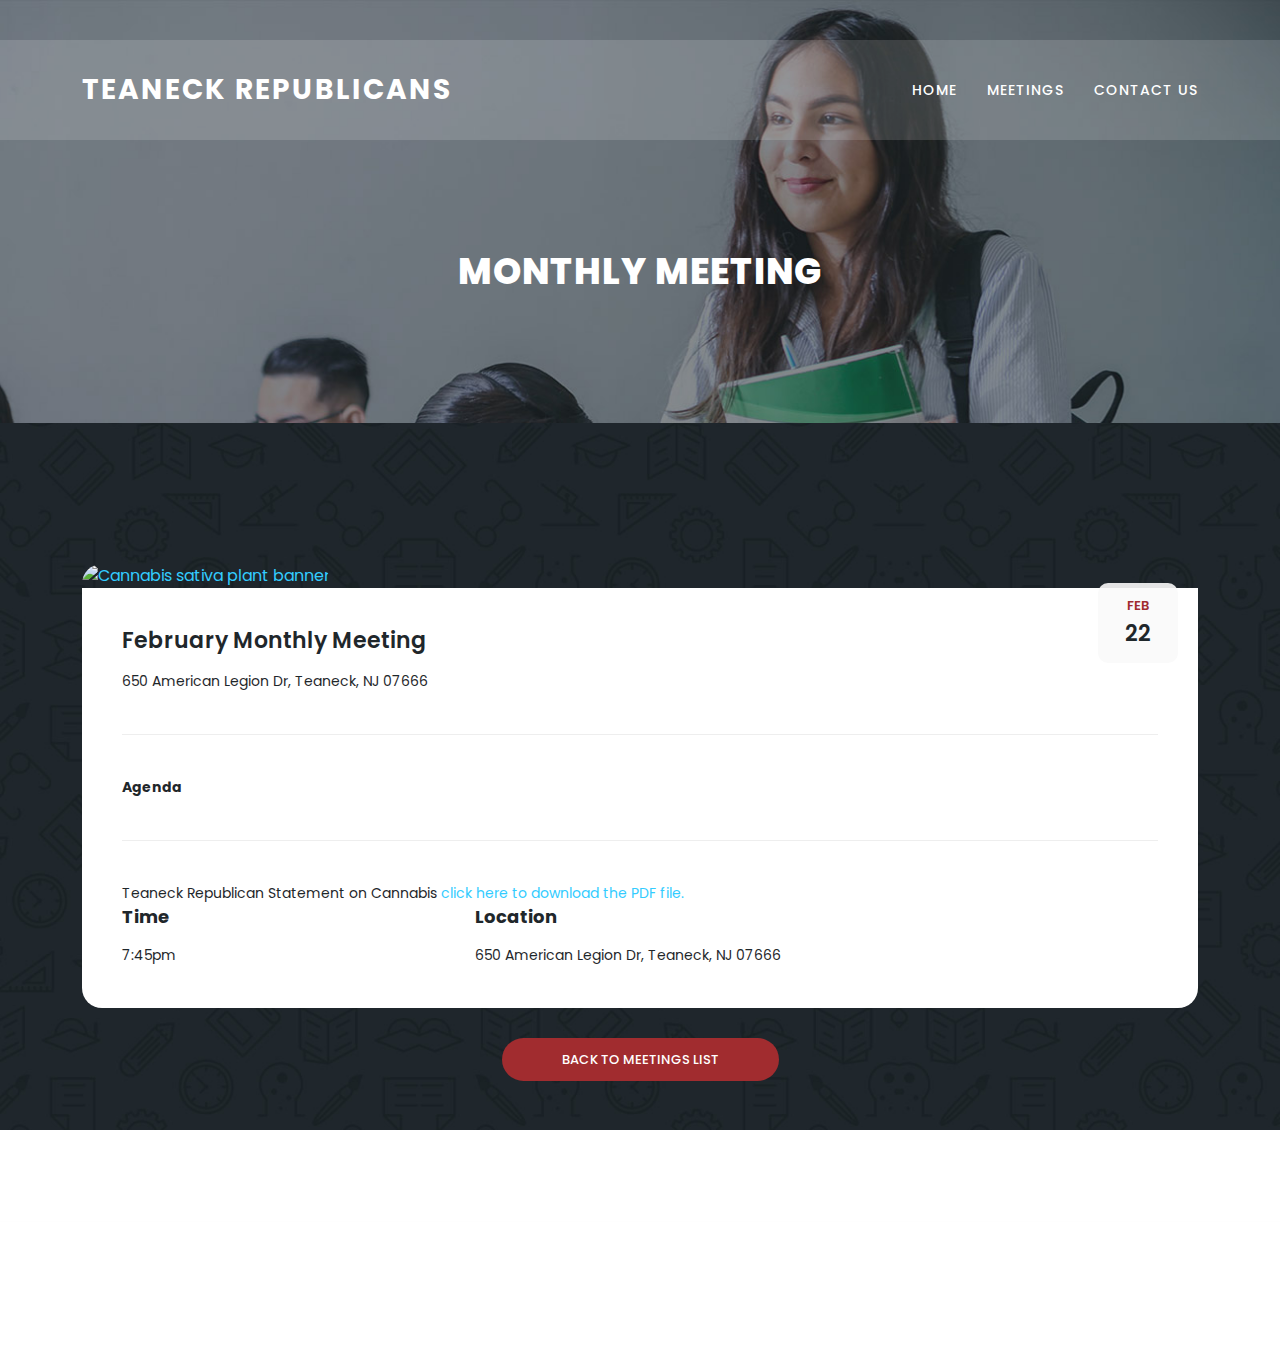
==== commit d5416090: "2023-03-05 Feb Meeting with pictures" ====
--- a/meeting-details.html
+++ b/meeting-details.html
@@ -85,6 +85,8 @@
         <div class="col-lg-12">
           <div class="row">
             <div class="col-lg-12">
+
+              <!-- ========================================== -->
               <div class="meeting-single-item">
                 <div class="thumb">
                   <!-- <div class="price">
@@ -93,7 +95,10 @@
                   <div class="date">
                     <h6>Feb <span>22</span></h6>
                   </div>
-                  <a href="meeting-details.html"><img src="assets/images/single-meeting.jpg" alt=""></a>
+                  <a title="User:Chmee2, CC BY-SA 3.0 &lt;https://creativecommons.org/licenses/by-sa/3.0&gt;, via Wikimedia Commons"
+                     href="https://commons.wikimedia.org/wiki/File:Cannabis_sativa_plant_banner.jpg"><img width="512"
+                                                                                                          alt="Cannabis sativa plant banner"
+                                                                                                          src="https://upload.wikimedia.org/wikipedia/commons/thumb/1/14/Cannabis_sativa_plant_banner.jpg/512px-Cannabis_sativa_plant_banner.jpg"></a>
                 </div>
                 <div class="down-content">
                   <a href="meeting-details.html">
@@ -102,30 +107,14 @@
                   <p>650 American Legion Dr, Teaneck, NJ 07666</p>
                   <p class="description">
                     <b>Agenda</b>
-                    <br/>
-                    <br/>Agenda coming soon.
-                    <!-- <br/>1. Assemblyman Robery Auth, NJ District 39
-                    <br/>&nbsp;&nbsp;a. Vote by mail campaign and what we can do in Teaneck
-                    <br/>&nbsp;&nbsp;b. Legislative issues in Trenton
-                    <br/>
-                    <br/>2. Treasurer's report (Perley Patrick)
-                    <br/>&nbsp;&nbsp;a. Funds Received
-                    <br/>&nbsp;&nbsp;b. Effort to be made to open a bank account
-                    <br/>
-                    <br/>3. Report on Cannabis Forum
-                    <br/>
-                    <br/>4. Technology and Media
-                    <br/>&nbsp;&nbsp;a. Facebook Group
-                    <br/>&nbsp;&nbsp;b. Facebook Page
-                    <br/>&nbsp;&nbsp;c. MailChimp Operation
-                    <br/>&nbsp;&nbsp;&nbsp;&nbsp;i. Calendar of email topics to reach voters
-                    <br/>&nbsp;&nbsp;&nbsp;&nbsp;&nbsp;&nbsp;1. Town meetings
-                    <br/>&nbsp;&nbsp;&nbsp;&nbsp;&nbsp;&nbsp;2. Important dates
-                    <br/>&nbsp;&nbsp;&nbsp;&nbsp;&nbsp;&nbsp;3. Events
-                    <br/>&nbsp;&nbsp;d. Web Site --- What we can do to get the site going
-                    <br/>
-                    <br/>5. Discussion of our Vote by Mail efforts -->
                   </p>
+
+                  <object data="assets/images/Docs/TRMC_Statement_on_Cannabis_Public .pdf" type="application/pdf" width="100%" height="800px">
+                    <p>Teaneck Republican Statement on Cannabis <a
+                            href="assets/images/Docs/TRMC_Statement_on_Cannabis_Public .pdf" target="blank">click here
+                      to download the PDF file.</a></p>
+                  </object>
+
                   <div class="row">
                     <div class="col-lg-4">
                       <div class="hours">
@@ -158,6 +147,47 @@
                     </div> -->
                   </div>
                 </div>
+
+
+                <!-- ========================================== -->
+<!--              <div class="meeting-single-item">
+                <div class="thumb">
+                  &lt;!&ndash; <div class="price">
+                    <span>$14.00</span>
+                  </div> &ndash;&gt;
+                  <div class="date">
+                    <h6>March <span>TBD</span></h6>
+                  </div>
+                  <a href="meeting-details.html"><img src="assets/images/single-meeting.jpg" alt=""></a>
+                </div>
+                <div class="down-content">
+                  <a href="meeting-details.html">
+                    <h4>March Monthly Meeting</h4>
+                  </a>
+                  <p>650 American Legion Dr, Teaneck, NJ 07666</p>
+                  <p class="description">
+                    <b><br/>Agenda coming soon.</b></b>
+                    <br/>
+                    &lt;!&ndash; put meeting stuff here  &ndash;&gt;
+                  </p>
+                  <div class="row">
+                    <div class="col-lg-4">
+                      <div class="hours">
+                        <h5>Time</h5>
+                        <p>7:45pm</p>
+                      </div>
+                    </div>
+                    <div class="col-lg-4">
+                      <div class="location">
+                        <h5>Location</h5>
+                        <p>650 American Legion Dr, Teaneck, NJ 07666</p>
+                      </div>
+                    </div>
+                  </div>
+                </div>-->
+                <!-- ========================================== -->
+
+
               </div>
             </div>
             <div class="col-lg-12">
@@ -170,7 +200,7 @@
       </div>
     </div>
     <div class="footer">
-      <p>Copyright © 2022 Teaneck Republican Municipal Committee, All Rights Reserved.</p>
+      <p>Copyright © 2023 Teaneck Republican Municipal Committee, All Rights Reserved.</p>
     </div>
   </section>
 
@@ -178,7 +208,7 @@
   <!-- Scripts -->
   <!-- Bootstrap core JavaScript -->
   <script src="vendor/jquery/jquery.min.js"></script>
-  <script src="vendor/bootstrap/js/bootstrap.bundle.min.js"></script>
+    <script src="https://cdn.jsdelivr.net/npm/bootstrap@5.0.2/dist/js/bootstrap.bundle.min.js" integrity="sha384-MrcW6ZMFYlzcLA8Nl+NtUVF0sA7MsXsP1UyJoMp4YLEuNSfAP+JcXn/tWtIaxVXM" crossorigin="anonymous"></script>
 
   <script src="assets/js/isotope.min.js"></script>
   <script src="assets/js/owl-carousel.js"></script>
@@ -237,6 +267,6 @@
 </body>
 
 
-</body>
+
 
 </html>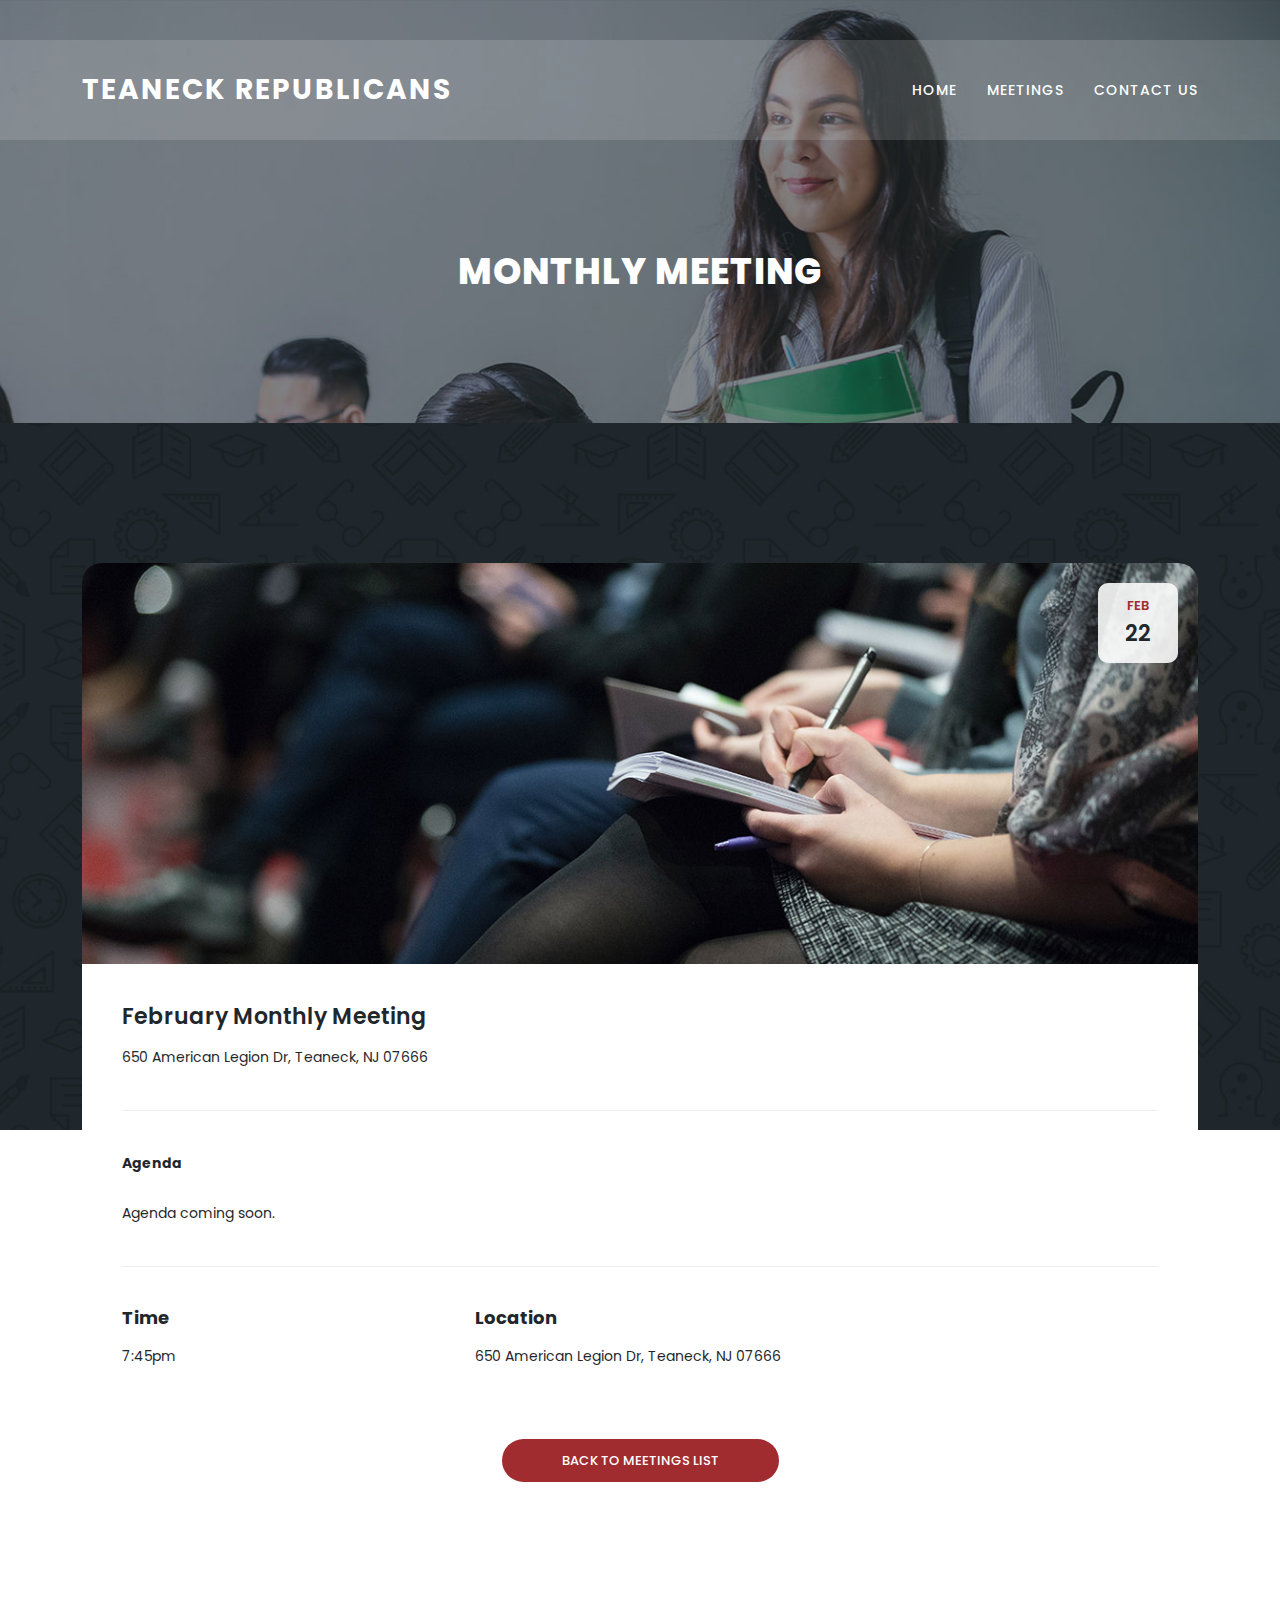
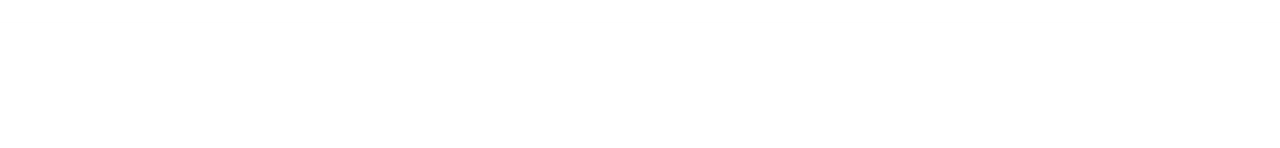
==== commit dbe9d1a6: "Merge branch 'main' of https://github.com/FredFuchs/teaneck_republicans_web" ====
--- a/meeting-details.html
+++ b/meeting-details.html
@@ -85,8 +85,6 @@
         <div class="col-lg-12">
           <div class="row">
             <div class="col-lg-12">
-
-              <!-- ========================================== -->
               <div class="meeting-single-item">
                 <div class="thumb">
                   <!-- <div class="price">
@@ -95,10 +93,7 @@
                   <div class="date">
                     <h6>Feb <span>22</span></h6>
                   </div>
-                  <a title="User:Chmee2, CC BY-SA 3.0 &lt;https://creativecommons.org/licenses/by-sa/3.0&gt;, via Wikimedia Commons"
-                     href="https://commons.wikimedia.org/wiki/File:Cannabis_sativa_plant_banner.jpg"><img width="512"
-                                                                                                          alt="Cannabis sativa plant banner"
-                                                                                                          src="https://upload.wikimedia.org/wikipedia/commons/thumb/1/14/Cannabis_sativa_plant_banner.jpg/512px-Cannabis_sativa_plant_banner.jpg"></a>
+                  <a href="meeting-details.html"><img src="assets/images/single-meeting.jpg" alt=""></a>
                 </div>
                 <div class="down-content">
                   <a href="meeting-details.html">
@@ -107,14 +102,30 @@
                   <p>650 American Legion Dr, Teaneck, NJ 07666</p>
                   <p class="description">
                     <b>Agenda</b>
+                    <br/>
+                    <br/>Agenda coming soon.
+                    <!-- <br/>1. Assemblyman Robery Auth, NJ District 39
+                    <br/>&nbsp;&nbsp;a. Vote by mail campaign and what we can do in Teaneck
+                    <br/>&nbsp;&nbsp;b. Legislative issues in Trenton
+                    <br/>
+                    <br/>2. Treasurer's report (Perley Patrick)
+                    <br/>&nbsp;&nbsp;a. Funds Received
+                    <br/>&nbsp;&nbsp;b. Effort to be made to open a bank account
+                    <br/>
+                    <br/>3. Report on Cannabis Forum
+                    <br/>
+                    <br/>4. Technology and Media
+                    <br/>&nbsp;&nbsp;a. Facebook Group
+                    <br/>&nbsp;&nbsp;b. Facebook Page
+                    <br/>&nbsp;&nbsp;c. MailChimp Operation
+                    <br/>&nbsp;&nbsp;&nbsp;&nbsp;i. Calendar of email topics to reach voters
+                    <br/>&nbsp;&nbsp;&nbsp;&nbsp;&nbsp;&nbsp;1. Town meetings
+                    <br/>&nbsp;&nbsp;&nbsp;&nbsp;&nbsp;&nbsp;2. Important dates
+                    <br/>&nbsp;&nbsp;&nbsp;&nbsp;&nbsp;&nbsp;3. Events
+                    <br/>&nbsp;&nbsp;d. Web Site --- What we can do to get the site going
+                    <br/>
+                    <br/>5. Discussion of our Vote by Mail efforts -->
                   </p>
-
-                  <object data="assets/images/Docs/TRMC_Statement_on_Cannabis_Public .pdf" type="application/pdf" width="100%" height="800px">
-                    <p>Teaneck Republican Statement on Cannabis <a
-                            href="assets/images/Docs/TRMC_Statement_on_Cannabis_Public .pdf" target="blank">click here
-                      to download the PDF file.</a></p>
-                  </object>
-
                   <div class="row">
                     <div class="col-lg-4">
                       <div class="hours">
@@ -147,47 +158,6 @@
                     </div> -->
                   </div>
                 </div>
-
-
-                <!-- ========================================== -->
-<!--              <div class="meeting-single-item">
-                <div class="thumb">
-                  &lt;!&ndash; <div class="price">
-                    <span>$14.00</span>
-                  </div> &ndash;&gt;
-                  <div class="date">
-                    <h6>March <span>TBD</span></h6>
-                  </div>
-                  <a href="meeting-details.html"><img src="assets/images/single-meeting.jpg" alt=""></a>
-                </div>
-                <div class="down-content">
-                  <a href="meeting-details.html">
-                    <h4>March Monthly Meeting</h4>
-                  </a>
-                  <p>650 American Legion Dr, Teaneck, NJ 07666</p>
-                  <p class="description">
-                    <b><br/>Agenda coming soon.</b></b>
-                    <br/>
-                    &lt;!&ndash; put meeting stuff here  &ndash;&gt;
-                  </p>
-                  <div class="row">
-                    <div class="col-lg-4">
-                      <div class="hours">
-                        <h5>Time</h5>
-                        <p>7:45pm</p>
-                      </div>
-                    </div>
-                    <div class="col-lg-4">
-                      <div class="location">
-                        <h5>Location</h5>
-                        <p>650 American Legion Dr, Teaneck, NJ 07666</p>
-                      </div>
-                    </div>
-                  </div>
-                </div>-->
-                <!-- ========================================== -->
-
-
               </div>
             </div>
             <div class="col-lg-12">
@@ -208,7 +178,7 @@
   <!-- Scripts -->
   <!-- Bootstrap core JavaScript -->
   <script src="vendor/jquery/jquery.min.js"></script>
-    <script src="https://cdn.jsdelivr.net/npm/bootstrap@5.0.2/dist/js/bootstrap.bundle.min.js" integrity="sha384-MrcW6ZMFYlzcLA8Nl+NtUVF0sA7MsXsP1UyJoMp4YLEuNSfAP+JcXn/tWtIaxVXM" crossorigin="anonymous"></script>
+  <script src="vendor/bootstrap/js/bootstrap.bundle.min.js"></script>
 
   <script src="assets/js/isotope.min.js"></script>
   <script src="assets/js/owl-carousel.js"></script>
@@ -265,8 +235,4 @@
     });
   </script>
 </body>
-
-
-
-
 </html>--- a/assets/css/templatemo-edu-meeting.css
+++ b/assets/css/templatemo-edu-meeting.css
@@ -29,7 +29,7 @@
 --------------------------------------------- 
 */
 @import url("https://fonts.googleapis.com/css?family=Poppins:100,200,300,400,500,600,700,800,900");
-/* 
+/*
 ---------------------------------------------
 reset
 --------------------------------------------- 
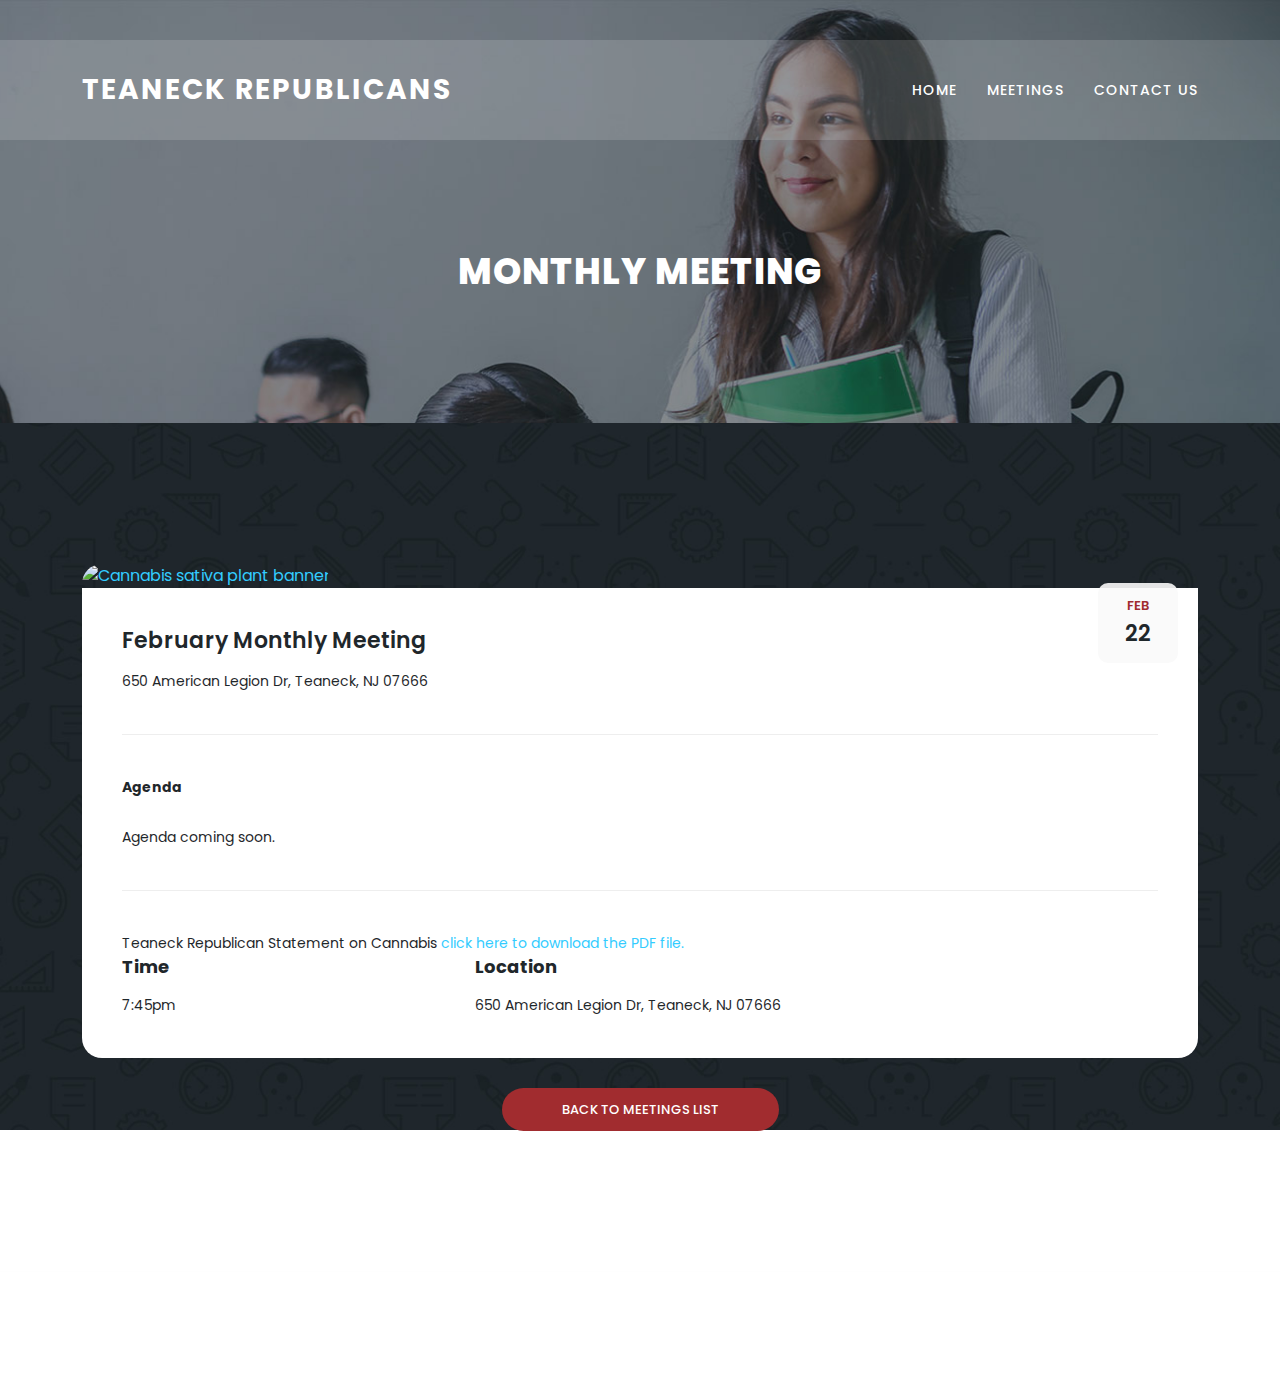
==== commit ab6054f8: "2023-03-13 more synching" ====
--- a/meeting-details.html
+++ b/meeting-details.html
@@ -85,6 +85,8 @@
         <div class="col-lg-12">
           <div class="row">
             <div class="col-lg-12">
+
+              <!-- ========================================== -->
               <div class="meeting-single-item">
                 <div class="thumb">
                   <!-- <div class="price">
@@ -93,7 +95,10 @@
                   <div class="date">
                     <h6>Feb <span>22</span></h6>
                   </div>
-                  <a href="meeting-details.html"><img src="assets/images/single-meeting.jpg" alt=""></a>
+                  <a title="User:Chmee2, CC BY-SA 3.0 &lt;https://creativecommons.org/licenses/by-sa/3.0&gt;, via Wikimedia Commons"
+                     href="https://commons.wikimedia.org/wiki/File:Cannabis_sativa_plant_banner.jpg"><img width="512"
+                                                                                                          alt="Cannabis sativa plant banner"
+                                                                                                          src="https://upload.wikimedia.org/wikipedia/commons/thumb/1/14/Cannabis_sativa_plant_banner.jpg/512px-Cannabis_sativa_plant_banner.jpg"></a>
                 </div>
                 <div class="down-content">
                   <a href="meeting-details.html">
@@ -126,6 +131,13 @@
                     <br/>
                     <br/>5. Discussion of our Vote by Mail efforts -->
                   </p>
+
+                  <object data="assets/images/Docs/TRMC_Statement_on_Cannabis_Public .pdf" type="application/pdf" width="100%" height="800px">
+                    <p>Teaneck Republican Statement on Cannabis <a
+                            href="assets/images/Docs/TRMC_Statement_on_Cannabis_Public .pdf" target="blank">click here
+                      to download the PDF file.</a></p>
+                  </object>
+
                   <div class="row">
                     <div class="col-lg-4">
                       <div class="hours">
@@ -158,6 +170,47 @@
                     </div> -->
                   </div>
                 </div>
+
+
+                <!-- ========================================== -->
+<!--              <div class="meeting-single-item">
+                <div class="thumb">
+                  &lt;!&ndash; <div class="price">
+                    <span>$14.00</span>
+                  </div> &ndash;&gt;
+                  <div class="date">
+                    <h6>March <span>TBD</span></h6>
+                  </div>
+                  <a href="meeting-details.html"><img src="assets/images/single-meeting.jpg" alt=""></a>
+                </div>
+                <div class="down-content">
+                  <a href="meeting-details.html">
+                    <h4>March Monthly Meeting</h4>
+                  </a>
+                  <p>650 American Legion Dr, Teaneck, NJ 07666</p>
+                  <p class="description">
+                    <b><br/>Agenda coming soon.</b></b>
+                    <br/>
+                    &lt;!&ndash; put meeting stuff here  &ndash;&gt;
+                  </p>
+                  <div class="row">
+                    <div class="col-lg-4">
+                      <div class="hours">
+                        <h5>Time</h5>
+                        <p>7:45pm</p>
+                      </div>
+                    </div>
+                    <div class="col-lg-4">
+                      <div class="location">
+                        <h5>Location</h5>
+                        <p>650 American Legion Dr, Teaneck, NJ 07666</p>
+                      </div>
+                    </div>
+                  </div>
+                </div>-->
+                <!-- ========================================== -->
+
+
               </div>
             </div>
             <div class="col-lg-12">
@@ -178,7 +231,7 @@
   <!-- Scripts -->
   <!-- Bootstrap core JavaScript -->
   <script src="vendor/jquery/jquery.min.js"></script>
-  <script src="vendor/bootstrap/js/bootstrap.bundle.min.js"></script>
+    <script src="https://cdn.jsdelivr.net/npm/bootstrap@5.0.2/dist/js/bootstrap.bundle.min.js" integrity="sha384-MrcW6ZMFYlzcLA8Nl+NtUVF0sA7MsXsP1UyJoMp4YLEuNSfAP+JcXn/tWtIaxVXM" crossorigin="anonymous"></script>
 
   <script src="assets/js/isotope.min.js"></script>
   <script src="assets/js/owl-carousel.js"></script>
@@ -235,4 +288,8 @@
     });
   </script>
 </body>
+
+
+
+
 </html>